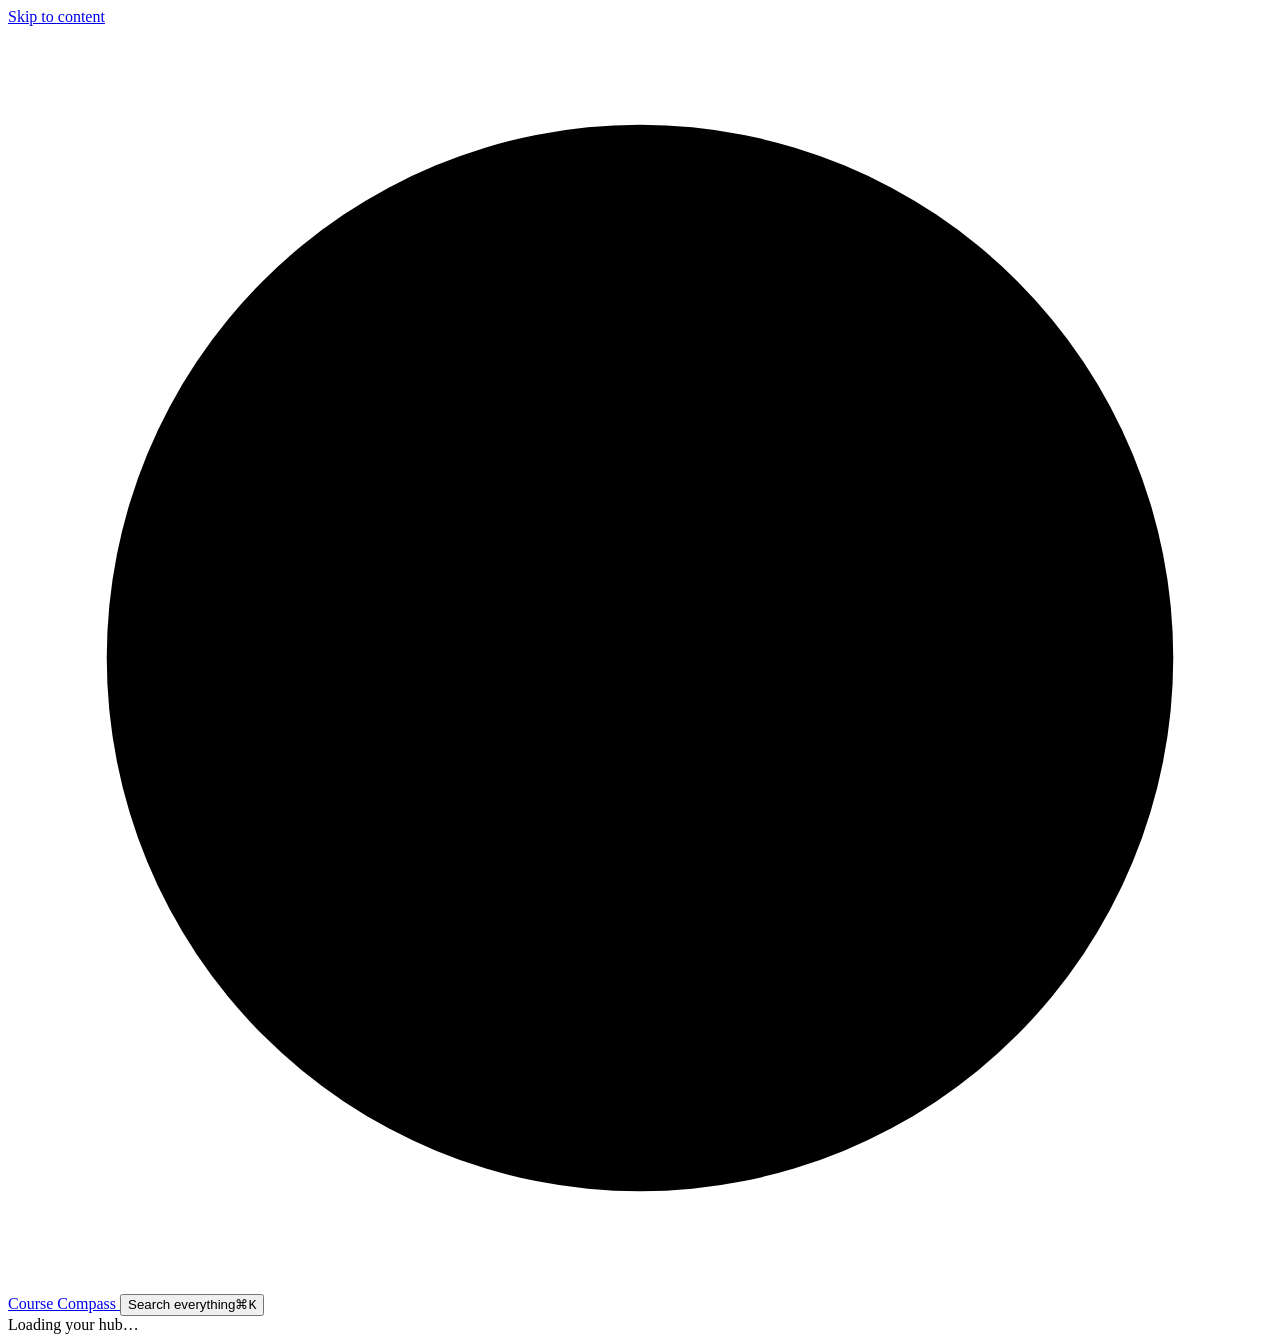
==== course_compass/web/index.html @ 48cb9521 "Course Compass 0.2: school hub for Waterloo LEARN (291 tests) A local web app (course-compass serve)" ====
<!doctype html>
<html lang="en">
<head>
<meta charset="utf-8">
<meta name="viewport" content="width=device-width, initial-scale=1, viewport-fit=cover">
<meta name="cc-token" content="__CC_TOKEN__">
<meta name="theme-color" content="#f6f5f1" media="(prefers-color-scheme: light)">
<meta name="theme-color" content="#121417" media="(prefers-color-scheme: dark)">
<meta name="mobile-web-app-capable" content="yes">
<meta name="apple-mobile-web-app-capable" content="yes">
<meta name="apple-mobile-web-app-title" content="Compass">
<title>Course Compass</title>
<link rel="manifest" href="/manifest.webmanifest">
<link rel="icon" href="/icon.svg" type="image/svg+xml">
<link rel="apple-touch-icon" href="/icon-180.png">
<link rel="stylesheet" href="/vendor/katex/katex.min.css">
<link rel="stylesheet" href="/app.css">
<script src="/vendor/katex/katex.min.js" defer></script>
<script src="/app.js" type="module"></script>
</head>
<body>
<a class="skip" href="#main">Skip to content</a>
<div class="shell">
  <aside class="side" aria-label="Main">
    <a class="brand" href="#/today">
      <svg class="brand-mark" viewBox="0 0 32 32" aria-hidden="true"><circle cx="16" cy="16" r="13.5"/><path d="M16 6l3.6 10L16 26l-3.6-10z"/><circle cx="16" cy="16" r="1.6"/></svg>
      <span>Course Compass</span>
    </a>
    <button class="search-trigger" type="button" data-action="palette"><span>Search everything</span><kbd>⌘K</kbd></button>
    <nav class="nav" id="nav"></nav>
    <div class="side-foot">
      <div id="timer-widget"></div>
      <div id="sync-widget"></div>
    </div>
  </aside>
  <main id="main" class="main" tabindex="-1">
    <div class="boot">Loading your hub…</div>
  </main>
</div>
<nav class="tabbar" id="tabbar" aria-label="Main"></nav>
<div id="drawer-root"></div>
<div id="toast-root" aria-live="polite"></div>
</body>
</html>
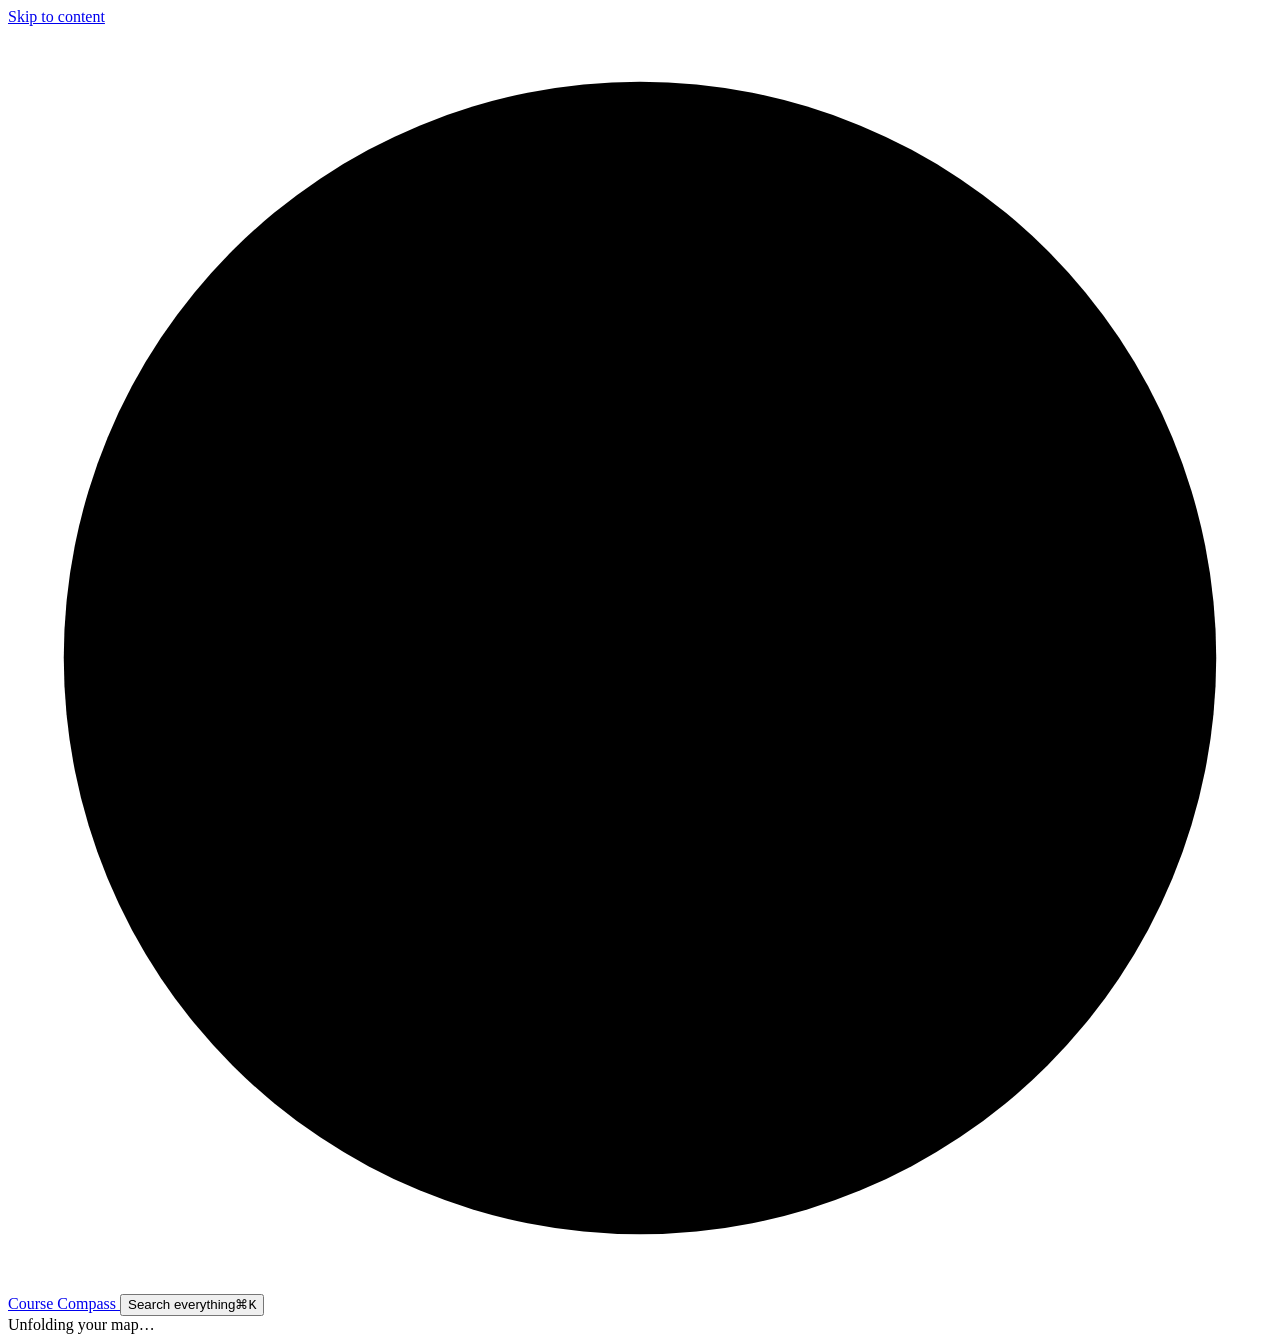
==== commit 56c84fc1: "Redesign the hub and demo as a cartographer's field notebook Presentation only: same data, routes, A" ====
--- a/course_compass/web/index.html
+++ b/course_compass/web/index.html
@@ -4,8 +4,8 @@
 <meta charset="utf-8">
 <meta name="viewport" content="width=device-width, initial-scale=1, viewport-fit=cover">
 <meta name="cc-token" content="__CC_TOKEN__">
-<meta name="theme-color" content="#f6f5f1" media="(prefers-color-scheme: light)">
-<meta name="theme-color" content="#121417" media="(prefers-color-scheme: dark)">
+<meta name="theme-color" content="#e1e5d9" media="(prefers-color-scheme: light)">
+<meta name="theme-color" content="#1e2930" media="(prefers-color-scheme: dark)">
 <meta name="mobile-web-app-capable" content="yes">
 <meta name="apple-mobile-web-app-capable" content="yes">
 <meta name="apple-mobile-web-app-title" content="Compass">
@@ -23,7 +23,7 @@
 <div class="shell">
   <aside class="side" aria-label="Main">
     <a class="brand" href="#/today">
-      <svg class="brand-mark" viewBox="0 0 32 32" aria-hidden="true"><circle cx="16" cy="16" r="13.5"/><path d="M16 6l3.6 10L16 26l-3.6-10z"/><circle cx="16" cy="16" r="1.6"/></svg>
+      <svg class="brand-mark" viewBox="-17 -17 34 34" aria-hidden="true"><circle class="ring" r="15.5"/><path class="ticks" d="M0-15.5v3M15.5 0h-3M0 15.5v-3M-15.5 0h3"/><path class="star" d="M0 0L3 -3L11 0L3 3ZM0 0L3 3L0 11L-3 3ZM0 0L-3 3L-11 0L-3 -3Z"/><path class="star-n" d="M0 0L-3 -3L0 -12.5L3 -3Z"/><circle class="hub" r="1.8"/></svg>
       <span>Course Compass</span>
     </a>
     <button class="search-trigger" type="button" data-action="palette"><span>Search everything</span><kbd>⌘K</kbd></button>
@@ -34,7 +34,7 @@
     </div>
   </aside>
   <main id="main" class="main" tabindex="-1">
-    <div class="boot">Loading your hub…</div>
+    <div class="boot">Unfolding your map…</div>
   </main>
 </div>
 <nav class="tabbar" id="tabbar" aria-label="Main"></nav>
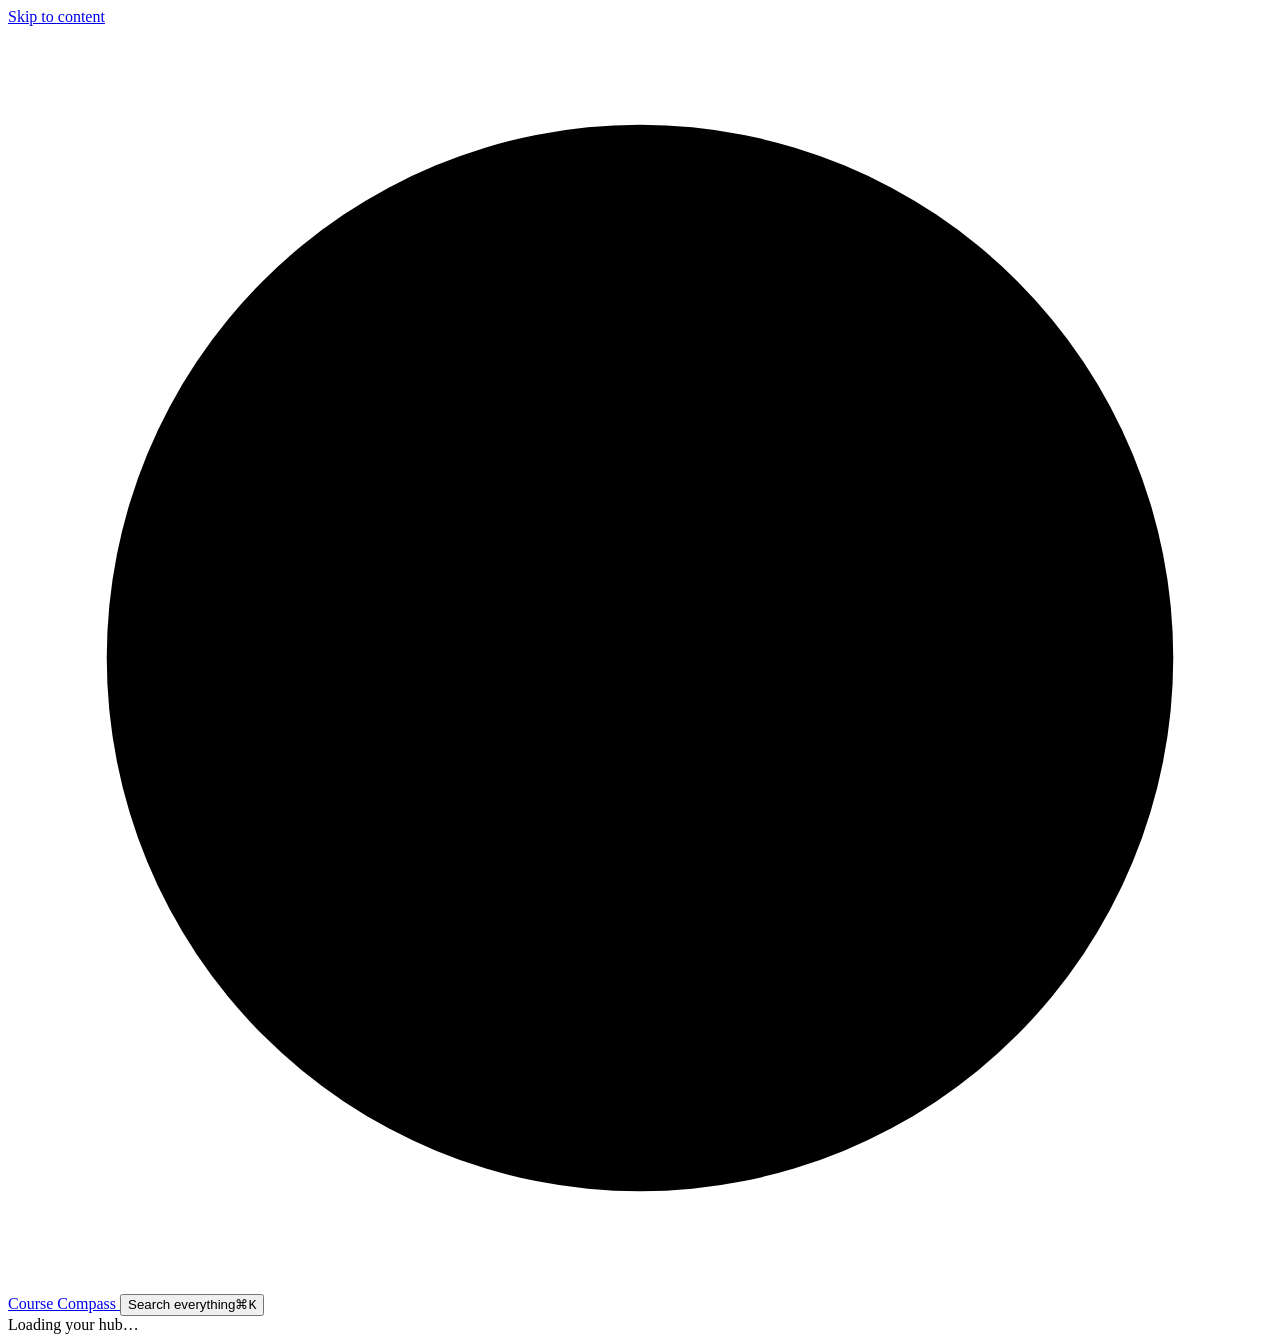
==== commit e165ec6c: "Revert "Redesign the hub and demo as a cartographer's field notebook" This reverts commit 56c84fc10c" ====
--- a/course_compass/web/index.html
+++ b/course_compass/web/index.html
@@ -4,8 +4,8 @@
 <meta charset="utf-8">
 <meta name="viewport" content="width=device-width, initial-scale=1, viewport-fit=cover">
 <meta name="cc-token" content="__CC_TOKEN__">
-<meta name="theme-color" content="#e1e5d9" media="(prefers-color-scheme: light)">
-<meta name="theme-color" content="#1e2930" media="(prefers-color-scheme: dark)">
+<meta name="theme-color" content="#f6f5f1" media="(prefers-color-scheme: light)">
+<meta name="theme-color" content="#121417" media="(prefers-color-scheme: dark)">
 <meta name="mobile-web-app-capable" content="yes">
 <meta name="apple-mobile-web-app-capable" content="yes">
 <meta name="apple-mobile-web-app-title" content="Compass">
@@ -23,7 +23,7 @@
 <div class="shell">
   <aside class="side" aria-label="Main">
     <a class="brand" href="#/today">
-      <svg class="brand-mark" viewBox="-17 -17 34 34" aria-hidden="true"><circle class="ring" r="15.5"/><path class="ticks" d="M0-15.5v3M15.5 0h-3M0 15.5v-3M-15.5 0h3"/><path class="star" d="M0 0L3 -3L11 0L3 3ZM0 0L3 3L0 11L-3 3ZM0 0L-3 3L-11 0L-3 -3Z"/><path class="star-n" d="M0 0L-3 -3L0 -12.5L3 -3Z"/><circle class="hub" r="1.8"/></svg>
+      <svg class="brand-mark" viewBox="0 0 32 32" aria-hidden="true"><circle cx="16" cy="16" r="13.5"/><path d="M16 6l3.6 10L16 26l-3.6-10z"/><circle cx="16" cy="16" r="1.6"/></svg>
       <span>Course Compass</span>
     </a>
     <button class="search-trigger" type="button" data-action="palette"><span>Search everything</span><kbd>⌘K</kbd></button>
@@ -34,7 +34,7 @@
     </div>
   </aside>
   <main id="main" class="main" tabindex="-1">
-    <div class="boot">Unfolding your map…</div>
+    <div class="boot">Loading your hub…</div>
   </main>
 </div>
 <nav class="tabbar" id="tabbar" aria-label="Main"></nav>
